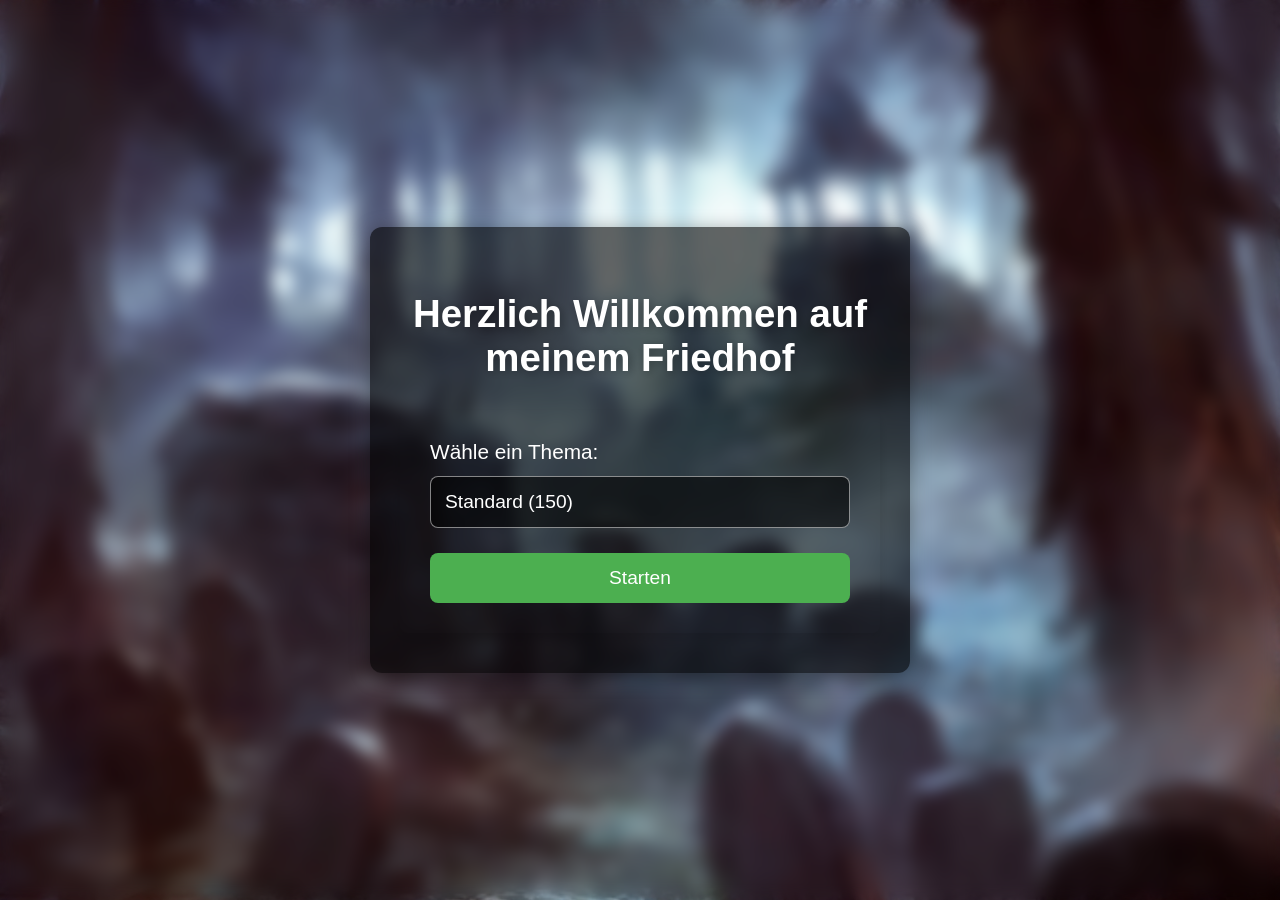
==== index.html @ 9aea3654 "Add files via upload" ====
<!DOCTYPE html>
<html lang="de">

<head>
<meta charset="UTF-8">
<meta name="viewport" content="width=device-width, initial-scale=1.0">
<title>Hangman - Themenauswahl</title>

<style>
body {
    font-family: 'Arial', sans-serif;
    margin: 0;
    padding: 0;
    background: url('Bilder/Friedhof.png') no-repeat center center fixed;
    background-size: cover;
    color: #333;
    display: flex;
    justify-content: center;
    align-items: center;
    height: 100vh;
    overflow: hidden;
    backdrop-filter: blur(8px);
}

.container {
    background: rgba(0, 0, 0, 0.6);
    border-radius: 12px;
    width: 100%;
    max-width: 480px;
    padding: 40px 30px;
    box-shadow: 0 4px 20px rgba(0, 0, 0, 0.4);
    text-align: center;
    animation: fadeIn 1s ease-out;
}

h1 {
    font-size: 2.4em;
    color: #fff;
    margin-bottom: 30px;
    text-shadow: 2px 2px 8px rgba(0, 0, 0, 0.3);
    font-weight: bold;
}

form {
    background-color: rgba(0, 0, 0, 0);
    border-radius: 8px;
    padding: 30px;
    box-shadow: 0 6px 12px rgba(0, 0, 0, 0.1);
    transition: transform 0.3s ease-in-out;
}

label {
    font-size: 1.3em;
    color: #fff;
    margin-bottom: 12px;
    display: block;
    text-align: left;
}

#categoryField {
    width: 100%;             /* volle Breite wie der Button */
    box-sizing: border-box;  /* Padding & Border werden in die Breite eingerechnet */
    padding: 14px;
    font-size: 1.2em;
    border-radius: 8px;
    border: 1px solid rgba(255, 255, 255, 0.5);
    margin-bottom: 25px;
    outline: none;
    color: #fff;
    background-color: rgba(0,0,0,0.6); /* bleibt halbtransparent */
    cursor: pointer;
    text-align: left; /* wie vorher */
    transition: border 0.3s ease, background-color 0.3s ease;
}

#categoryField:hover {
    border-color: #4CAF50;
    background-color: rgba(0,0,0,0.8); /* bleibt wie vorher */
}

button {
    width: 100%;
    padding: 14px;
    background-color: #4CAF50;
    color: white;
    border: none;
    border-radius: 8px;
    font-size: 1.2em;
    cursor: pointer;
    transition: background-color 0.3s ease, transform 0.2s ease;
}

button:hover {
    background-color: #45a049;
    transform: scale(1.05);
}

button:active {
    background-color: #388e3c;
}

/* Overlay */
.overlay {
    position: fixed;
    top:0;
    left:0;
    width:100%;
    height:100%;
    background: rgba(0,0,0,0.9); /* etwas dunkler, aber elegant */
    display: flex;
    justify-content: center;
    align-items: center;
    flex-direction: column;
    padding: 30px;
    box-sizing: border-box;
    visibility: hidden;
    opacity: 0;
	pointer-events: none;
    transition: opacity 0.3s ease, visibility 0.3s ease;
    z-index: 10;
}

.overlay.show {
    visibility: visible;
    opacity: 1;
	pointer-events: auto;
}

.overlay h2 {
    color: #fff;
    margin-bottom: 25px;
    font-size: 1.8em;
    text-align: center;
    text-shadow: 1px 1px 6px rgba(0,0,0,0.4);
}

.button-grid {
    display: flex;
    flex-wrap: wrap;
    justify-content: center;
    gap: 16px;
    max-width: 600px; /* begrenzt die Breite */
}

.button-grid button {
    flex: 1 1 30%;
    max-width: 200px;
    padding: 14px 0;
    border-radius: 12px;
    border: none;
    background-color: #4CAF50;
    color: #fff;
    font-size: 1.1em;
    font-weight: bold;
    cursor: pointer;
    box-shadow: 0 3px 6px rgba(0,0,0,0.3); /* leichter Schatten für Tiefe */
    transition: 0.3s;
}

.button-grid button:hover {
    background-color: #45a049;
    transform: scale(1.05);
}

.close-btn {
	margin-top: 50px;
    max-width: 200px;
    padding: 14px 0;
    border-radius: 12px;
    border: none;
    background-color: red;
    color: white;
    font-size: 1.1em;
    font-weight: bold;
    cursor: pointer;
    box-shadow: 0 3px 6px rgba(0,0,0,0.3); /* leichter Schatten für Tiefe */
    transition: 0.3s;
}

.close-btn:hover {
    background-color: #b71c1c;
    transform: scale(1.05);
}

@keyframes fadeIn {
    0% {opacity:0; transform: translateY(20px);}
    100% {opacity:1; transform: translateY(0);}
}
</style>
</head>

<body>

<div class="container">
    <h1>Herzlich Willkommen auf meinem Friedhof</h1>
    
    <form action="Hangman.html" method="GET">
		<label for="category">Wähle ein Thema:</label>
		<input type="text" id="categoryField" readonly value="Standard (150)">
		<input type="hidden" id="categoryKey" name="category" value="Standard">
		<button type="submit">Starten</button>
	</form>

</div>

<!-- Overlay -->
<div class="overlay" id="overlay">
    <h2>Wähle dein Thema</h2>
    <div class="button-grid">
        <button onclick="selectCategory(this,'Standard')" class="selected">Standard (150)</button>
        <button onclick="selectCategory(this,'Tiere')">Tiere (50)</button>
        <button onclick="selectCategory(this,'Lebensmittel')">Lebensmittel (50)</button>
        <button onclick="selectCategory(this,'Länder')">Länder (50)</button>
        <button onclick="selectCategory(this,'Städte')">Städte (50)</button>
        <button onclick="selectCategory(this,'Berufe')">Berufe (50)</button>
        <button onclick="selectCategory(this,'Farben')">Farben (50)</button>
        <button onclick="selectCategory(this,'Eishockey')">Eishockey (50)</button>
        <button onclick="selectCategory(this,'Volleyball')">Volleyball (50)</button>
        <button onclick="selectCategory(this,'Pflanzen')">Pflanzen (30)</button>
        <button onclick="selectCategory(this,'Elemente')">Elemente (30)</button>
    </div>
    <button class="close-btn" onclick="closeOverlay()">Abbrechen</button>
</div>

<script>
const overlay = document.getElementById('overlay');
const categoryField = document.getElementById('categoryField');

// Standard Kategorie
let selectedCategory = 'Standard';

// Overlay öffnen bei Klick
categoryField.addEventListener('click', () => {
    overlay.classList.add('show');
});

// Kategorie auswählen
function selectCategory(button, key) {
    // key = der interne Wert ohne Klammern, z.B. "Tiere"
    selectedCategory = key;
    categoryField.value = button.textContent;  // sichtbar inkl. Zahl
    document.getElementById('categoryKey').value = key; // wird ans Formular übergeben
    document.querySelectorAll('.button-grid button').forEach(b => b.classList.remove('selected'));
    button.classList.add('selected');
    overlay.classList.remove('show');
}

// Overlay schließen
function closeOverlay() {
    overlay.classList.remove('show');
}
</script>

</body>
</html>
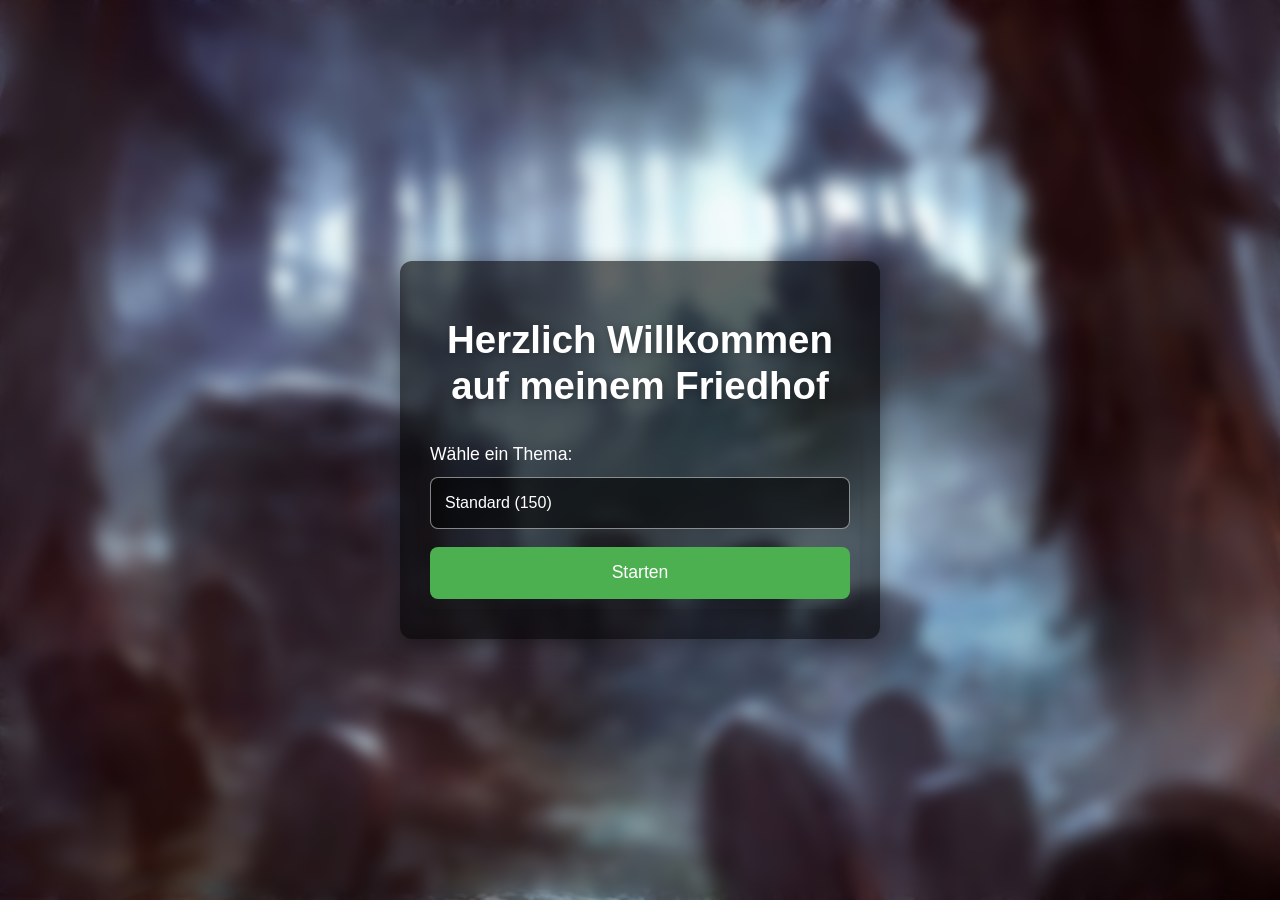
==== commit 93b75834: "hoffnung" ====
--- a/index.html
+++ b/index.html
@@ -11,7 +11,7 @@
     font-family: 'Arial', sans-serif;
     margin: 0;
     padding: 0;
-    background: url('Bilder/Friedhof.png') no-repeat center center fixed;
+    background: url('images/Friedhof.png') no-repeat center center fixed;
     background-size: cover;
     color: #333;
     display: flex;
@@ -186,6 +186,135 @@
     0% {opacity:0; transform: translateY(20px);}
     100% {opacity:1; transform: translateY(0);}
 }
+
+/* ================================
+   MOBILE OPTIMIERUNG
+   ================================ */
+
+* {
+    box-sizing: border-box;
+}
+
+html,
+body {
+    width: 100%;
+    min-height: 100%;
+}
+
+body {
+    padding: 15px;
+}
+
+/* Auswahl-Container */
+.container {
+    width: 100%;
+    max-width: 480px;
+    padding: 30px 20px;
+}
+
+/* Überschrift */
+h1 {
+    font-size: clamp(1.7rem, 7vw, 2.4rem);
+    line-height: 1.2;
+    margin-bottom: 25px;
+}
+
+/* Formular */
+form {
+    padding: 10px;
+}
+
+label {
+    font-size: 1.1rem;
+}
+
+/* Kategorie-Auswahl */
+#categoryField {
+    width: 100%;
+    min-height: 52px;
+    font-size: 1rem;
+    padding: 14px;
+    margin-bottom: 18px;
+}
+
+/* Start-Button */
+form button {
+    width: 100%;
+    min-height: 52px;
+    font-size: 1.1rem;
+}
+
+/* Overlay */
+.overlay {
+    padding: 20px 15px;
+    overflow-y: auto;
+    -webkit-overflow-scrolling: touch;
+}
+
+.overlay h2 {
+    font-size: 1.5rem;
+    margin-bottom: 20px;
+}
+
+/* Themen-Buttons */
+.button-grid {
+    width: 100%;
+    max-width: 500px;
+    display: grid;
+    grid-template-columns: repeat(2, minmax(0, 1fr));
+    gap: 10px;
+}
+
+.button-grid button {
+    width: 100%;
+    max-width: none;
+    min-height: 52px;
+    padding: 10px 5px;
+    font-size: 0.95rem;
+}
+
+/* Abbrechen */
+.close-btn {
+    width: 100%;
+    max-width: 300px;
+    min-height: 52px;
+    margin-top: 25px;
+}
+
+/* Kein Scale-Effekt auf Touch-Geräten */
+@media (hover: none) {
+    button:hover,
+    .button-grid button:hover,
+    .close-btn:hover {
+        transform: none;
+    }
+}
+
+/* Sehr kleine Smartphones */
+@media (max-width: 380px) {
+
+    body {
+        padding: 10px;
+    }
+
+    .container {
+        padding: 25px 15px;
+    }
+
+    h1 {
+        font-size: 1.55rem;
+    }
+
+    .button-grid {
+        gap: 8px;
+    }
+
+    .button-grid button {
+        font-size: 0.85rem;
+        min-height: 48px;
+    }
+}
+
 </style>
 </head>
 
@@ -194,7 +323,7 @@
 <div class="container">
     <h1>Herzlich Willkommen auf meinem Friedhof</h1>
     
-    <form action="Hangman.html" method="GET">
+    <form action="hangman.html" method="GET">
 		<label for="category">Wähle ein Thema:</label>
 		<input type="text" id="categoryField" readonly value="Standard (150)">
 		<input type="hidden" id="categoryKey" name="category" value="Standard">
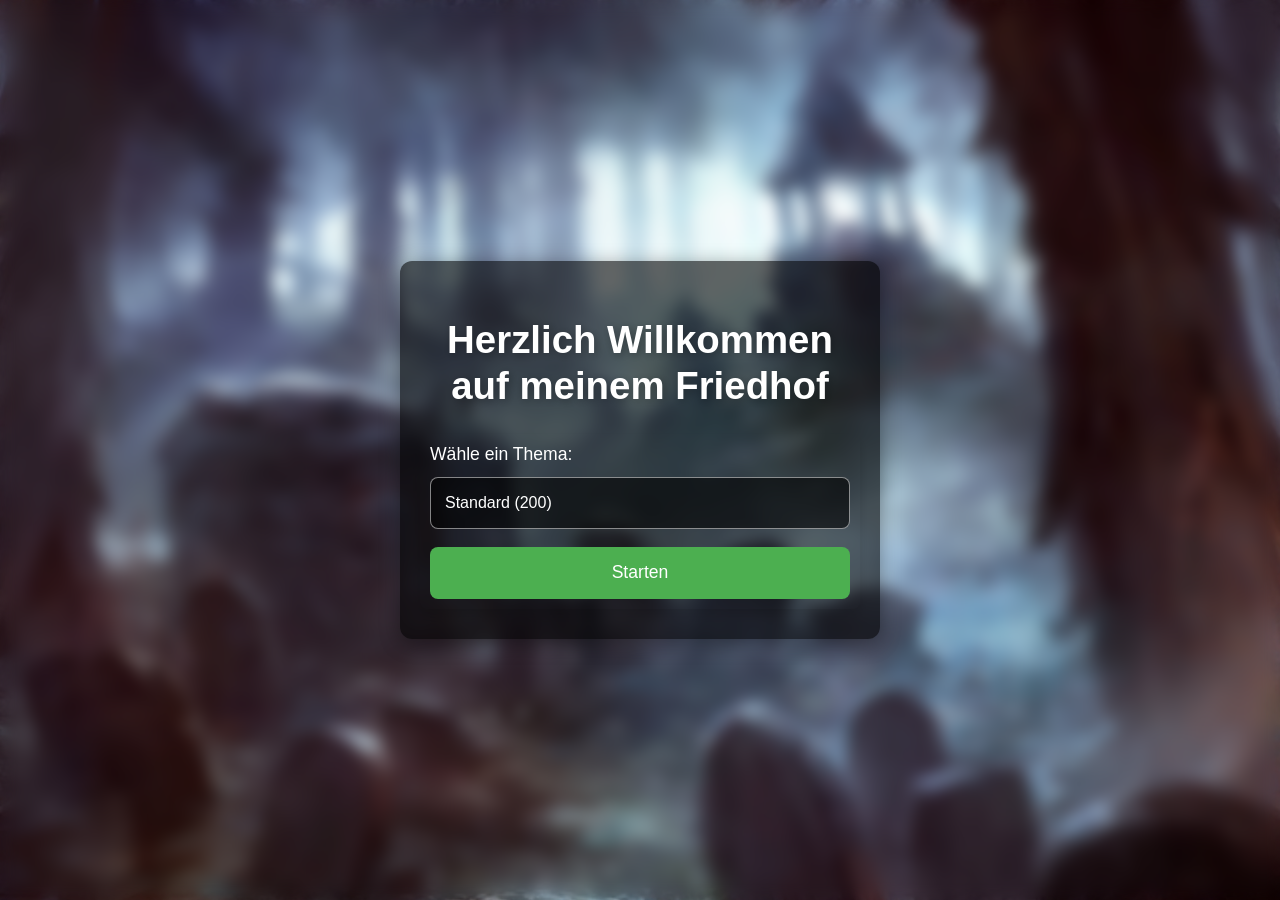
==== commit 019fd50b: "Wörter und Homemenu überarbeitet" ====
--- a/index.html
+++ b/index.html
@@ -135,16 +135,22 @@
 }
 
 .button-grid {
-    display: flex;
-    flex-wrap: wrap;
-    justify-content: center;
+    display: grid;
+    grid-template-columns: repeat(2, minmax(0, 1fr));
     gap: 16px;
-    max-width: 600px; /* begrenzt die Breite */
+    width: 100%;
+    max-width: 600px;
+}
+
+/* Standard alleine oben in der Mitte */
+.standard-btn {
+    grid-column: 1 / -1;
+    justify-self: center;
+    width: 50%;
 }
 
 .button-grid button {
-    flex: 1 1 30%;
-    max-width: 200px;
+    width: 100%;
     padding: 14px 0;
     border-radius: 12px;
     border: none;
@@ -153,13 +159,19 @@
     font-size: 1.1em;
     font-weight: bold;
     cursor: pointer;
-    box-shadow: 0 3px 6px rgba(0,0,0,0.3); /* leichter Schatten für Tiefe */
+    box-shadow: 0 3px 6px rgba(0,0,0,0.3);
     transition: 0.3s;
 }
 
 .button-grid button:hover {
     background-color: #45a049;
     transform: scale(1.05);
+}
+
+.button-grid button.selected {
+    background-color: #2e7d32;
+    box-shadow: 0 0 0 3px #81c784, 0 4px 10px rgba(0,0,0,0.5);
+    transform: scale(1.03);
 }
 
 .close-btn {
@@ -265,6 +277,18 @@
     gap: 10px;
 }
 
+.standard-btn {
+    grid-column: 1 / -1;
+    justify-self: center;
+    width: 50%;
+}
+
+@media (max-width: 500px) {
+    .standard-btn {
+        width: 75%;
+    }
+}
+
 .button-grid button {
     width: 100%;
     max-width: none;
@@ -325,7 +349,7 @@
     
     <form action="hangman.html" method="GET">
 		<label for="category">Wähle ein Thema:</label>
-		<input type="text" id="categoryField" readonly value="Standard (150)">
+		<input type="text" id="categoryField" readonly value="Standard (200)">
 		<input type="hidden" id="categoryKey" name="category" value="Standard">
 		<button type="submit">Starten</button>
 	</form>
@@ -336,9 +360,9 @@
 <div class="overlay" id="overlay">
     <h2>Wähle dein Thema</h2>
     <div class="button-grid">
-        <button onclick="selectCategory(this,'Standard')" class="selected">Standard (150)</button>
-        <button onclick="selectCategory(this,'Tiere')">Tiere (50)</button>
-        <button onclick="selectCategory(this,'Lebensmittel')">Lebensmittel (50)</button>
+        <button onclick="selectCategory(this,'Standard')" class="standard-btn selected">Standard (200)</button>
+        <button onclick="selectCategory(this,'Tiere')">Tiere (100)</button>
+        <button onclick="selectCategory(this,'Lebensmittel')">Lebensmittel (100)</button>
         <button onclick="selectCategory(this,'Länder')">Länder (50)</button>
         <button onclick="selectCategory(this,'Städte')">Städte (50)</button>
         <button onclick="selectCategory(this,'Berufe')">Berufe (50)</button>
